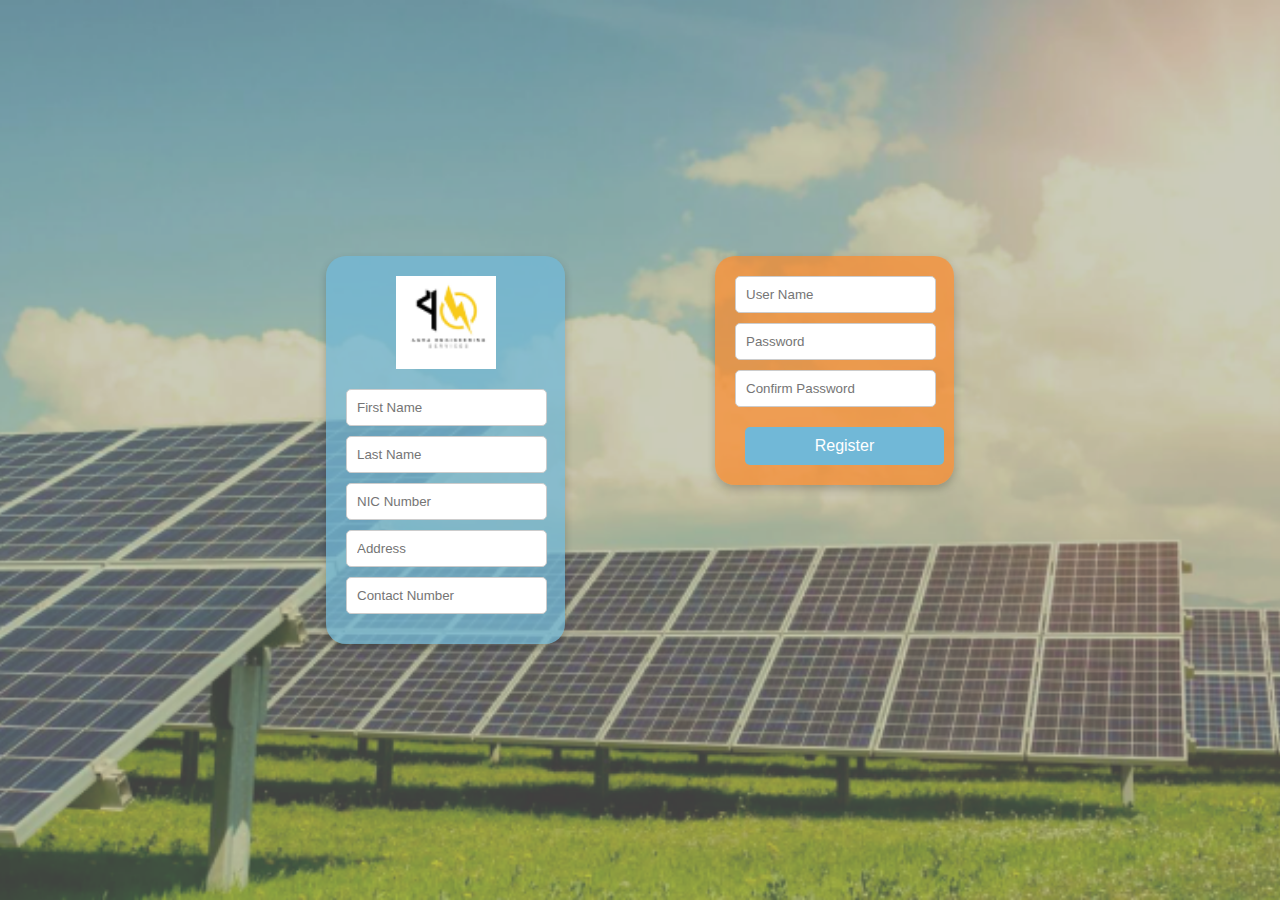
==== pages/customer-sign-up.html @ ef1d0bb8 "Added sign-up pages and linked to the userType.html" ====
<!DOCTYPE html>
<html lang="en">
<head>
    <meta charset="UTF-8">
    <meta name="viewport" content="width=device-width, initial-scale=1.0">
    <meta name="description" content="Sign-up page for the customer">
    <title>Customer Sign-up - Agra Engineering</title>

    <!-- Favicon -->
    <link rel="icon" href="../assets/icons/favicon/ico" type="image/x-icon">

   <!-- CSS -->
   <link rel="stylesheet" href="../assets/css/reset.css"> <!-- Optional: CSS reset -->
   <link rel="stylesheet" href="../assets/css/main.css"> <!-- Main stylesheet -->

    <!-- Fonts -->
    <link href="https://fonts.googleapis.com/css2?family=Roboto:wght@400;500;700&display=swap" rel="stylesheet">
</head>
<body>
    
    <!-- Main Login Section -->
    <main>
        <div class="main-wrapper">
            <!-- Left-hand Side: Sign-up Container -->
            <section class="sign-up-container">
                <div class="sign-up-box">
                    <img src="../assets/images/Logo.png" alt="Logo" class="logo-image">
                    <form>
                        <div class="form-group2">
                            <input type="text" class="form-control input-custom" id="fname" placeholder="First Name" required>
                        </div>
                        <div class="form-group2">
                            <input type="text" class="form-control input-custom" id="lname" placeholder="Last Name" required>
                        </div>
                        <div class="form-group2">
                            <input type="text" class="form-control input-custom" id="nic" placeholder="NIC Number" required>
                        </div>
                        <div class="form-group2">
                            <input type="text" class="form-control input-custom" id="address" placeholder="Address" required>
                        </div>
                        <div class="form-group2">
                            <input type="text" class="form-control input-custom" id="contactNo" placeholder="Contact Number" required>
                        </div>
                    </form>
                </div>
            </section>
    
            <!-- Right-hand Side: Other Form -->
            <section class="other-form-container">
                <form>
                    <div class="form-group2">
                        <input type="text" class="form-control input-custom" id="username" placeholder="User Name" required>
                    </div>
                    <div class="form-group2">
                        <input type="password" class="form-control input-custom" id="password" placeholder="Password" required>
                    </div>
                    <div class="form-group2">
                        <input type="password" class="form-control input-custom" id="confirmPassword" placeholder="Confirm Password" required>
                    </div>
                    <button type="submit" class="btn-custom">Register</button>
                </form>
            </section>
        </div>
    </main>    

    <!-- JavaScript -->
    <script src="../assets/js/main.js"></script> <!-- Custom JS -->
</body>

</html>
---- assets/css/main.css ----
/* General body styles */
body {
    background-image: url('../images/Background.png');
    background-size: cover; /* Ensures the image covers the entire viewport */
    background-repeat: no-repeat; /* Prevents tiling of the image */
    background-attachment: fixed; /* Keeps the image fixed while scrolling */
    background-position: center center; /* Centers the image */
    margin: 0; /* Removes default margin for body */
    font-family: 'Roboto', sans-serif; /* Ensures consistent font styles */
    display: flex; /* Enables flexbox layout */
    justify-content: center; /* Centers the login container horizontally */
    align-items: center; /* Centers the login container vertically */
    height: 100vh; /* Full viewport height */
}

/* Login Container: Overall box styling */
.login-container {
    box-sizing: border-box; /* Ensures padding and border are included in the total width/height */
    width: 95%; /* Increased responsive width */
    /* max-width: 800px; /* Expanded maximum width */
    padding: 75px; /* Internal spacing */
    background: rgba(253, 136, 39, 0.69); /* Semi-transparent orange background */
    box-shadow: 0px 4px 4px rgba(0, 0, 0, 0.25); /* Box shadow with 4px offset and opacity */
    border-radius: 95px; /* Rounded corners */
    text-align: center; /* Centers text inside the container */
    border: none; /* Removed border for a cleaner look */
    position: relative; /* Ensures child elements are positioned relative to this container */
}

/* Input field styling */
.form-control {
    margin-bottom: 10px;
    padding: 10px;
    border-radius: 5px;
    width: 90%; /* Input fields stretch to the width of the container */
    border: 1px solid #ccc; /* Light border for better visibility */
}

.form-control:focus {
    outline: none; /* Removes default outline */
    border-color: rgba(113, 184, 215, 1); /* Matches button color */
    box-shadow: 0 0 5px rgba(113, 184, 215, 0.5); /* Glow effect */
}

/* Button styling */
.btn-custom {
    background-color: rgba(113, 184, 215, 1); /* Button background color */
    color: white;
    padding: 10px 20px;
    border: none;
    border-radius: 5px;
    cursor: pointer;
    width: 100%; /* Full width button */
    font-size: 1rem; /* Button text size */
    transition: background-color 0.3s ease; /* Smooth hover effect */
    margin-top: 10px; /* Increase top margin */
    margin-left: 10px; /* Increase left margin */
}

.btn-custom:hover {
    background-color: rgba(85, 150, 190, 1); /* Darker shade on hover */
}

.btn-custom:focus {
    outline: none; /* Removes default outline */
    box-shadow: 0 0 5px rgba(85, 150, 190, 0.5); /* Glow effect */
}

/* Responsive adjustments (if needed) */
@media (max-width: 768px) {
    .login-container {
        width: 80%; /* Adjust width for smaller screens */
        padding: 20px; /* Reduced padding for smaller devices */
    }
}

@media (max-width: 480px) {
    .login-container {
        border-radius: 50px; /* Reduced radius for smaller devices */
    }
}

/* Sign-up Buttons Container */
.sign-up-buttons {
    display: flex;
    justify-content: space-around; /* Aligns buttons evenly with space between them */
    flex-wrap: wrap; /* Allows wrapping for smaller screens */
    gap: 20px; /* Adds spacing between buttons */
    margin-top: 20px; /* Adds space above the container */
}

/* Sign-up Button Styling */
.btn-sign-up {
    background: rgba(113, 184, 215, 1); /* Removes background color */
    border: none; /* No border */
    border-radius: 10px;
    padding: 15px;
    width: 120px;
    height: 150px;
    box-shadow: 0 4px 8px rgba(0, 0, 0, 0.2); /* Keeps shadow for the button */
    text-align: center;
    cursor: pointer;
    transition: transform 0.3s ease, box-shadow 0.3s ease; /* Transition for both movement and shadow */
    
    /* Positioning the button in the top right corner */
    position: absolute; /* Positions the button relative to the nearest positioned ancestor */
    top: 20px; /* Distance from the top */
    right: 20px; /* Distance from the right */
}

/* Hover effect for moving both image and text */
.btn-sign-up:hover {
    transform: translateY(-5px); /* Moves the entire button (image and text) up on hover */
    box-shadow: 0 8px 16px rgba(0, 0, 0, 0.3); /* Stronger shadow on hover */
}

/* User Image Styling */
.sign-up-image {
    width: 60px; /* Sets width of the image */
    height: auto; /* Maintains aspect ratio of the image */
    margin-bottom: 10px; /* Adds space below the image */
}

/* Button Text Styling */
.btn-sign-up p {
    margin: 0; /* Removes default margin */
    font-weight: bold; /* Makes text bold */
    color: #333; /* Sets text color */
    font-size: 14px; /* Adjusts font size */
}

/* Main container styling */
.uType-container {
    background: rgba(253, 136, 39, 0.69); /* Orange transparent background */
    border-radius: 20px; /* Rounded corners */
    padding: 40px; /* Internal spacing */
    max-width: 700px; /* Adjusted for wider layout */
    width: 90%; /* Responsive width */
    box-shadow: 0 10px 20px rgba(0, 0, 0, 0.3); /* Soft shadow for depth */
    text-align: center; /* Center-align all text */
    margin: auto; /* Center the container on the page */
    position: relative; /* Ensures child elements are positioned relative to this container */
}

/* Logo Styling */
.logo-image {
    width: 100px; /* Fixed width for the logo */
    margin: 0 auto 15px; /* Center horizontally and add spacing below */
    display: block; /* Ensures the image behaves like a block element */
    position: relative; /* Position relative within the container */
    top: 0; /* Aligns to the top */
}

/* Select User Type Text */
h2 {
    color: white; /* White text color */
    margin-bottom: 30px; /* Spacing below the heading */
    font-size: 24px; /* Font size for the heading */
}

/* User Buttons Container */
.user-buttons {
    display: flex; /* Flexbox layout */
    justify-content: space-around; /* Equal spacing between buttons */
    flex-wrap: wrap; /* Allow wrapping for smaller screens */
    gap: 20px; /* Space between buttons */
    margin-top: 20px; /* Spacing above the buttons */
}

/* Button Styling */
.btn-user {
    background: white; /* White background for contrast */
    border: none; /* Remove default button borders */
    border-radius: 10px; /* Rounded corners */
    padding: 15px; /* Internal padding for the button */
    width: 120px; /* Fixed width */
    height: 150px; /* Fixed height */
    box-shadow: 0 4px 8px rgba(0, 0, 0, 0.2); /* Subtle shadow */
    text-align: center; /* Center-align button content */
    cursor: pointer; /* Pointer cursor for interactivity */
    transition: transform 0.3s ease, box-shadow 0.3s ease; /* Smooth hover effects */
}

.btn-user:hover {
    transform: translateY(-5px); /* Move the button up slightly on hover */
    box-shadow: 0 8px 16px rgba(0, 0, 0, 0.3); /* Increase shadow on hover */
}

/* User Image Styling */
.user-image {
    width: 60px; /* Fixed width for user images */
    height: auto; /* Maintain aspect ratio */
    margin-bottom: 10px; /* Spacing below the image */
}

/* Button Text */
.btn-user p {
    margin: 0; /* Reset default margin */
    font-weight: bold; /* Bold text */
    color: #333; /* Dark text color for readability */
    font-size: 14px; /* Text size */
}

/* Main Wrapper: Flexbox Layout for Two Columns */
.main-wrapper {
    display: flex; /* Flexbox for side-by-side layout */
    justify-content: space-between; /* Space between the two sections */
    align-items: flex-start; /* Align sections at the top */
    gap: 150px; /* Space between the containers */
    max-width: 7000px; /* Optional: Limit the maximum width of the layout */
    margin: 0 auto; /* Center the wrapper horizontally */
    padding: 20px; /* Add padding around the content */
}

/* Left-hand Side: Sign-up Container */
.sign-up-container {
    flex: 1.5; /* Allow the container to grow/shrink based on space */
    max-width: 55%; /* Limit the width to 45% of the layout */
    background: rgba(113, 184, 215, 0.75); /* Light blue background */
    border-radius: 20px; /* Rounded corners */
    padding: 20px; /* Internal spacing */
    text-align: center; /* Center-align content */
    box-shadow: 0 4px 8px rgba(0, 0, 0, 0.2); /* Subtle shadow */
}

/* Right-hand Side: Other Form */
.other-form-container {
    flex: 1.5; /* Allow the container to grow/shrink based on space */
    max-width: 55%; /* Limit the width to 45% of the layout */
    background: rgba(253, 136, 39, 0.69); /* Semi-transparent orange */
    border-radius: 20px; /* Rounded corners */
    padding: 20px; /* Internal spacing */
    text-align: center; /* Center-align content */
    box-shadow: 0 4px 8px rgba(0, 0, 0, 0.2); /* Subtle shadow */
}

/* Responsive Adjustments */
@media (max-width: 768px) {
    .main-wrapper {
        flex-direction: column; /* Stack sections vertically on smaller screens */
        align-items: center; /* Center-align sections */
    }

    .sign-up-container, .other-form-container {
        max-width: 100%; /* Allow full width for both sections */
    }
}

/* Logo Styling */
.logo-image {
    width: 100px; /* Fixed width for the logo */
    margin: 0 auto 20px; /* Center horizontally and add spacing below */
    display: block; /* Ensures the image behaves like a block element */
}
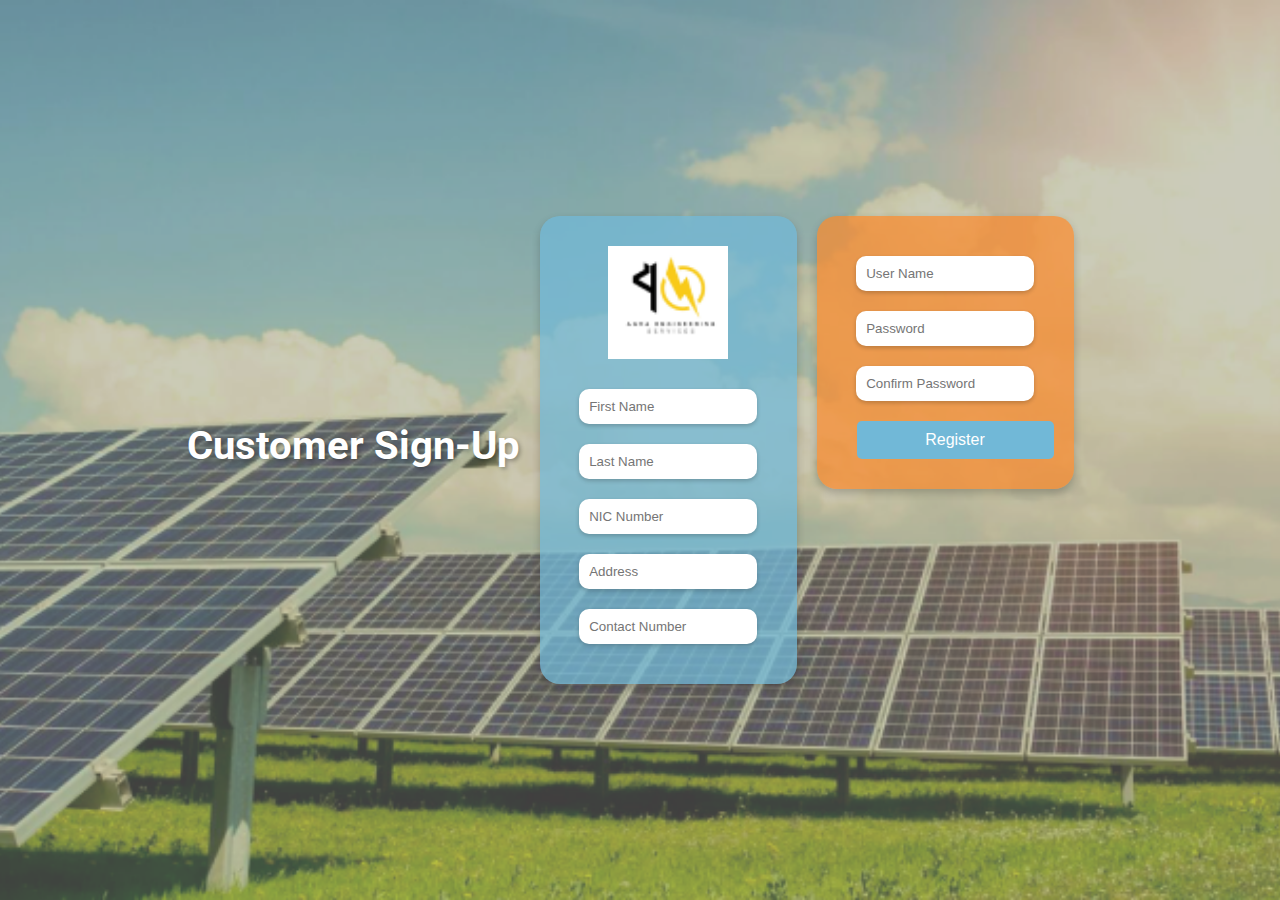
==== commit 0a6dc779: "Added page title to the customer-sign-up page." ====
--- a/pages/customer-sign-up.html
+++ b/pages/customer-sign-up.html
@@ -12,12 +12,14 @@
    <!-- CSS -->
    <link rel="stylesheet" href="../assets/css/reset.css"> <!-- Optional: CSS reset -->
    <link rel="stylesheet" href="../assets/css/main.css"> <!-- Main stylesheet -->
+   <link rel="stylesheet" href="../assets/css/customer-sign-up.css"> <!-- Main stylesheet -->
+
 
     <!-- Fonts -->
     <link href="https://fonts.googleapis.com/css2?family=Roboto:wght@400;500;700&display=swap" rel="stylesheet">
 </head>
 <body>
-    
+    <h1 class="page-title">Customer Sign-Up</h1>
     <!-- Main Login Section -->
     <main>
         <div class="main-wrapper">
--- a/assets/css/main.css
+++ b/assets/css/main.css
@@ -199,57 +199,4 @@
     font-weight: bold; /* Bold text */
     color: #333; /* Dark text color for readability */
     font-size: 14px; /* Text size */
-}
-
-/* Main Wrapper: Flexbox Layout for Two Columns */
-.main-wrapper {
-    display: flex; /* Flexbox for side-by-side layout */
-    justify-content: space-between; /* Space between the two sections */
-    align-items: flex-start; /* Align sections at the top */
-    gap: 150px; /* Space between the containers */
-    max-width: 7000px; /* Optional: Limit the maximum width of the layout */
-    margin: 0 auto; /* Center the wrapper horizontally */
-    padding: 20px; /* Add padding around the content */
-}
-
-/* Left-hand Side: Sign-up Container */
-.sign-up-container {
-    flex: 1.5; /* Allow the container to grow/shrink based on space */
-    max-width: 55%; /* Limit the width to 45% of the layout */
-    background: rgba(113, 184, 215, 0.75); /* Light blue background */
-    border-radius: 20px; /* Rounded corners */
-    padding: 20px; /* Internal spacing */
-    text-align: center; /* Center-align content */
-    box-shadow: 0 4px 8px rgba(0, 0, 0, 0.2); /* Subtle shadow */
-}
-
-/* Right-hand Side: Other Form */
-.other-form-container {
-    flex: 1.5; /* Allow the container to grow/shrink based on space */
-    max-width: 55%; /* Limit the width to 45% of the layout */
-    background: rgba(253, 136, 39, 0.69); /* Semi-transparent orange */
-    border-radius: 20px; /* Rounded corners */
-    padding: 20px; /* Internal spacing */
-    text-align: center; /* Center-align content */
-    box-shadow: 0 4px 8px rgba(0, 0, 0, 0.2); /* Subtle shadow */
-}
-
-/* Responsive Adjustments */
-@media (max-width: 768px) {
-    .main-wrapper {
-        flex-direction: column; /* Stack sections vertically on smaller screens */
-        align-items: center; /* Center-align sections */
-    }
-
-    .sign-up-container, .other-form-container {
-        max-width: 100%; /* Allow full width for both sections */
-    }
-}
-
-/* Logo Styling */
-.logo-image {
-    width: 100px; /* Fixed width for the logo */
-    margin: 0 auto 20px; /* Center horizontally and add spacing below */
-    display: block; /* Ensures the image behaves like a block element */
-}
-
+}--- a/assets/css/customer-sign-up.css
+++ b/assets/css/customer-sign-up.css
@@ -0,0 +1,98 @@
+body {
+    /*background-image: linear-gradient(rgba(0, 0, 0, 0.4), rgba(0, 0, 0, 0.4)), url('solar-panels.jpg');*/
+    background-size: cover;
+    background-position: center;
+    font-family: 'Poppins', sans-serif;
+    color: #ffffff;
+    margin: 0;
+    padding: 0;
+}
+
+/* Page Title Styling */
+.page-title {
+    font-size: 2.5rem; /* Adjust the font size */
+    font-weight: bold; /* Make the text bold */
+    color: #ffffff; /* Dark text color for contrast */
+    text-align: center; /* Center-align the text */
+    margin-top: 20px; /* Add space above the title */
+    margin-bottom: 30px; /* Add space below the title */
+    text-shadow: 2px 2px 4px rgba(0, 0, 0, 0.3); /* Optional: Add a shadow for depth */
+    font-family: 'Roboto', sans-serif; /* Ensure consistent font style */
+}
+
+@media (max-width: 768px) {
+    .page-title {
+        font-size: 2rem; /* Smaller font size for mobile */
+    }
+}
+
+.main-wrapper {
+    display: flex; /* Flexbox for layout */
+    justify-content: space-between; /* Space between containers */
+    align-items: flex-start; /* Top alignment */
+    gap: 20px; /* Reduce the space between containers */
+    max-width: 1200px; /* Adjust overall layout width */
+    margin: 0 auto; /* Center horizontally */
+    padding: 20px;
+}
+
+.sign-up-container,
+.other-form-container {
+    flex: 1; /* Allow both containers to take equal width */
+    max-width: 70%; /* Expand container width (70% of layout width) */
+    background: rgba(113, 184, 215, 0.75); /* Background styling */
+    border-radius: 20px; /* Rounded corners */
+    padding: 30px; /* Internal spacing */
+    text-align: center; /* Center-align content */
+    box-shadow: 0 4px 8px rgba(0, 0, 0, 0.2); /* Subtle shadow */
+}
+
+.other-form-container {
+    background: rgba(253, 136, 39, 0.69); /* Semi-transparent orange */
+}
+
+
+input[type="text"],
+input[type="password"] {
+    width: 80%;
+    padding: 10px;
+    margin: 10px 0;
+    border: none;
+    border-radius: 10px;
+    box-shadow: 0 2px 4px rgba(0, 0, 0, 0.2);
+}
+
+button {
+    width: 50%;
+    padding: 10px;
+    margin-top: 10px;
+    background: #fd8827;
+    color: white;
+    border: none;
+    border-radius: 10px;
+    font-size: 16px;
+    cursor: pointer;
+    transition: all 0.3s ease;
+}
+
+button:hover {
+    background: #ffab60;
+    transform: scale(1.05);
+}
+
+.logo-image {
+    width: 120px;
+    margin-bottom: 20px;
+}
+
+@media (max-width: 768px) {
+    .main-wrapper {
+        flex-direction: column;
+        gap: 20px;
+    }
+
+    .sign-up-container,
+    .other-form-container {
+        max-width: 90%;
+    }
+}
